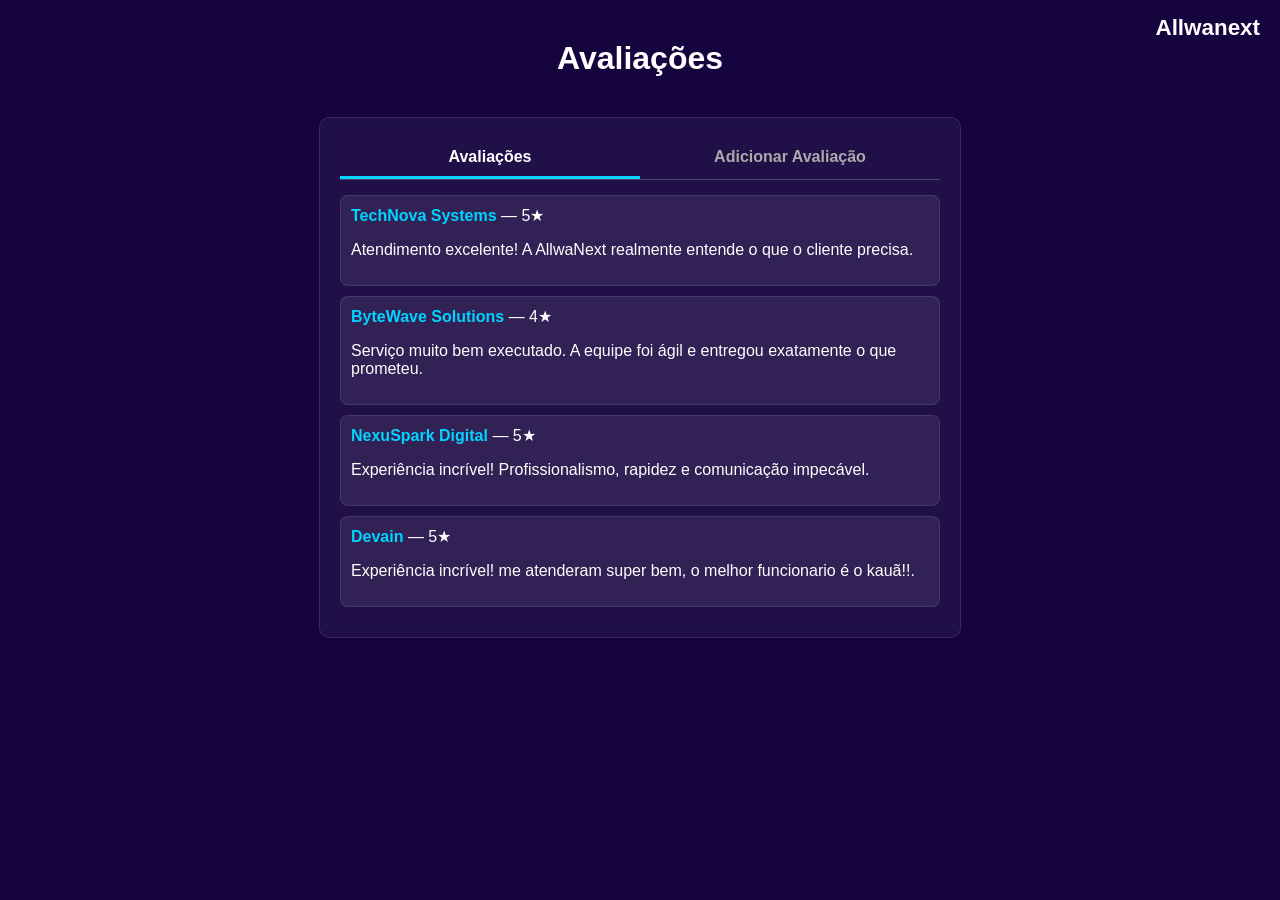
==== avaliacoes.html @ 5adbd8a2 "ATUALIZANDO TUDO" ====
<!--
  Este arquivo HTML mostra a aba de avaliaçao e também pra adicionar uma nova avaliação da própria pessoa
-->
<!DOCTYPE html>
<html lang="pt-br">
<head>
  <!-- Metadados obrigatórios para charset e responsividade -->
  <meta charset="UTF-8">
  <meta name="viewport" content="width=device-width, initial-scale=1">

  <!-- Título da página -->
  <title>Avaliações</title>

  <!-- Importação do arquivo CSS externo -->
  <link rel="stylesheet" href="avaliacao.css">
  <style>
    .logo {
      position: absolute;
      top: 15px;
      right: 20px;
      font-size: 1.4rem;
      font-weight: bold;
      color: #fff;
      font-family: Arial, sans-serif;
    }
  </style>
</head>
<body>

<!-- Logo no canto superior direito -->
<div class="logo">Allwanext</div>

<!-- Título principal da página -->
<h1>Avaliações</h1>

<!-- Card principal que contém abas e conteúdo -->
<div class="card">

  <!-- Abas de navegação entre lista e novo envio -->
  <div class="tabs">
    <div class="tab active" data-tab="lista">Avaliações</div>
    <div class="tab" data-tab="nova">Adicionar Avaliação</div>
  </div>

  <!-- Painel da lista de avaliações -->
  <div id="lista" class="panel active">
    <!-- Conteúdo das avaliações será inserido via JavaScript -->
    <div id="reviews"></div>
  </div>

  <!-- Painel do formulário de nova avaliação -->
  <div id="nova" class="panel">
    <form id="form">

      <!-- Campo nome -->
      <label>Seu nome:</label>
      <input type="text" id="nome">

      <!-- Área de estrelas clicáveis para nota -->
      <label>Nota:</label>
      <div class="stars" id="rating">
        <span data-v="1">★</span>
        <span data-v="2">★</span>
        <span data-v="3">★</span>
        <span data-v="4">★</span>
        <span data-v="5">★</span>
      </div>

      <!-- Campo comentário -->
      <label>Comentário:</label>
      <textarea id="coment"></textarea>

      <!-- Botão para enviar avaliação -->
      <button>Enviar</button>
    </form>
  </div>

</div>

<script>
  // Valor padrão da nota selecionada
  let notas = 5;

  // Captura todas as estrelas
  const stars = document.querySelectorAll("#rating span");

  // Div onde as avaliações são exibidas
  const reviewsDiv = document.getElementById("reviews");

  // Função para ativar seleção visual das estrelas
  stars.forEach(s => {
    s.onclick = () => {
      notas = s.dataset.v;
      stars.forEach(x => x.style.opacity = x.dataset.v <= notas ? 1 : .3);
    };
  });

  // Controle de abas (ativa/desativa painéis)
  document.querySelectorAll(".tab").forEach(t => {
    t.onclick = () => {
      document.querySelectorAll(".tab").forEach(x => x.classList.remove("active"));
      document.querySelectorAll(".panel").forEach(p => p.classList.remove("active"));

      t.classList.add("active");
      document.getElementById(t.dataset.tab).classList.add("active");
    };
  });

  // Lista inicial de avaliações de exemplo
   const lista = [
  { nome: "TechNova Systems", nota: 5, msg: "Atendimento excelente! A AllwaNext realmente entende o que o cliente precisa." },
  { nome: "ByteWave Solutions", nota: 4, msg: "Serviço muito bem executado. A equipe foi ágil e entregou exatamente o que prometeu." },
  { nome: "NexuSpark Digital", nota: 5, msg: "Experiência incrível! Profissionalismo, rapidez e comunicação impecável." },
  { nome: "Devain", nota: 5, msg: "Experiência incrível! me atenderam super bem, o melhor funcionario é o kauã!!." }
];


  // Função que renderiza a lista de avaliações na tela
  function render() {
    reviewsDiv.innerHTML = lista.map(r => `
      <div class="review">
        <strong>${r.nome}</strong> — ${r.nota}★
        <p>${r.msg}</p>
      </div>
    `).join("");
  }

  // Renderiza avaliações iniciais
  render();

  // Controle do envio do formulário
  form.onsubmit = (e) => {
    e.preventDefault();

    const nome = document.getElementById("nome").value || "Anônimo";
    const msg = document.getElementById("coment").value;

    // Adiciona nova avaliação ao início da lista
    lista.unshift({ nome, nota: notas, msg });
    render();

    // Limpa formulário e reseta estrelas
    form.reset();
    notas = 5;
    stars.forEach(x => x.style.opacity = 1);

    // Volta para a aba de lista após enviar
    document.querySelector("[data-tab='lista']").click();
  };
</script>

</body>
</html>
---- avaliacao.css ----
/* ================= ESTILO GERAL DA PÁGINA =================
   Define cor de fundo, fonte básica e cor padrão do texto.
   Deixa o visual escuro e moderno. */
body {
  background: #16043f;
  color: #fff;
  font-family: Arial, sans-serif;
  margin: 0;
  padding: 0;
}

/* Título principal da página */
h1 {
  text-align: center;
  margin-top: 40px;
  font-size: 2rem;
  font-weight: bold;
}

/* ================= CARD PRINCIPAL =================
   Caixa central onde ficam as abas, avaliações e formulário.
   Usa glassmorphism leve com blur e transparência. */
.card {
  width: 90%;
  max-width: 600px;
  margin: 40px auto;
  background: rgba(255, 255, 255, 0.05);
  padding: 20px;
  border-radius: 10px;
  backdrop-filter: blur(6px);
  border: 1px solid rgba(255, 255, 255, 0.1);
}

/* ================= LOGO SUPERIOR DIREITA =================
   Mostra a marca "AllwaNext" no topo, em branco e negrito. */
.logo {
  position: absolute;
  top: 15px;
  right: 20px;
  font-size: 1.4rem;
  font-weight: bold;
  color: #fff;
  font-family: Arial, sans-serif;
}

/* ================= ABAS =================
   São usadas para alternar entre a lista e o formulário.
   A aba ativa muda de cor e ganha linha inferior. */
.tabs {
  display: flex;
  border-bottom: 1px solid rgba(255, 255, 255, 0.2);
  margin-bottom: 15px;
}

.tab {
  flex: 1;
  text-align: center;
  padding: 10px;
  cursor: pointer;
  font-weight: bold;
  color: #aaa;
}

.tab.active {
  color: #fff;
  border-bottom: 3px solid #00d4ff;
}

/* ================= PAINÉIS =================
   Apenas o painel ativo é exibido. */
.panel {
  display: none;
}
.panel.active {
  display: block;
}

/* ================= LISTA DE AVALIAÇÕES =================
   Cada avaliação é exibida como um card interno. */
.review {
  background: rgba(255, 255, 255, 0.07);
  padding: 10px;
  margin-bottom: 10px;
  border-radius: 8px;
  border: 1px solid rgba(255, 255, 255, 0.1);
}

.review strong {
  color: #00d4ff; /* Nome do usuário destacado */
}

/* ================= FORMULÁRIO =================
   Campos de texto e textarea estilizados com transparência.
   Mantém visual coerente com o tema escuro. */
form label {
  display: block;
  margin-top: 10px;
  margin-bottom: 5px;
  font-weight: bold;
}

input,
textarea {
  width: 100%;
  padding: 10px;
  border-radius: 6px;
  border: none;
  margin-bottom: 10px;
  background: rgba(255, 255, 255, 0.15);
  color: #fff;
}

/* ================= ESTRELAS =================
   Estrelas clicáveis para selecionar a nota.
   Mudam de opacidade conforme a nota escolhida. */
.stars span {
  font-size: 22px;
  cursor: pointer;
  margin-right: 4px;
  opacity: .3;
  transition: .2s;
}

.stars span:hover {
  opacity: 1;
}

/* ================= BOTÃO DE ENVIO =================
   Botão com destaque azul neon para combinar com estilo tecnológico. */
button {
  width: 100%;
  padding: 12px;
  border: none;
  background: #00d4ff;
  color: #000;
  font-weight: bold;
  font-size: 1rem;
  border-radius: 6px;
  cursor: pointer;
  margin-top: 10px;
  transition: .2s;
}

button:hover {
  background: #00aacc; /* Tom mais escuro ao passar o mouse */
}
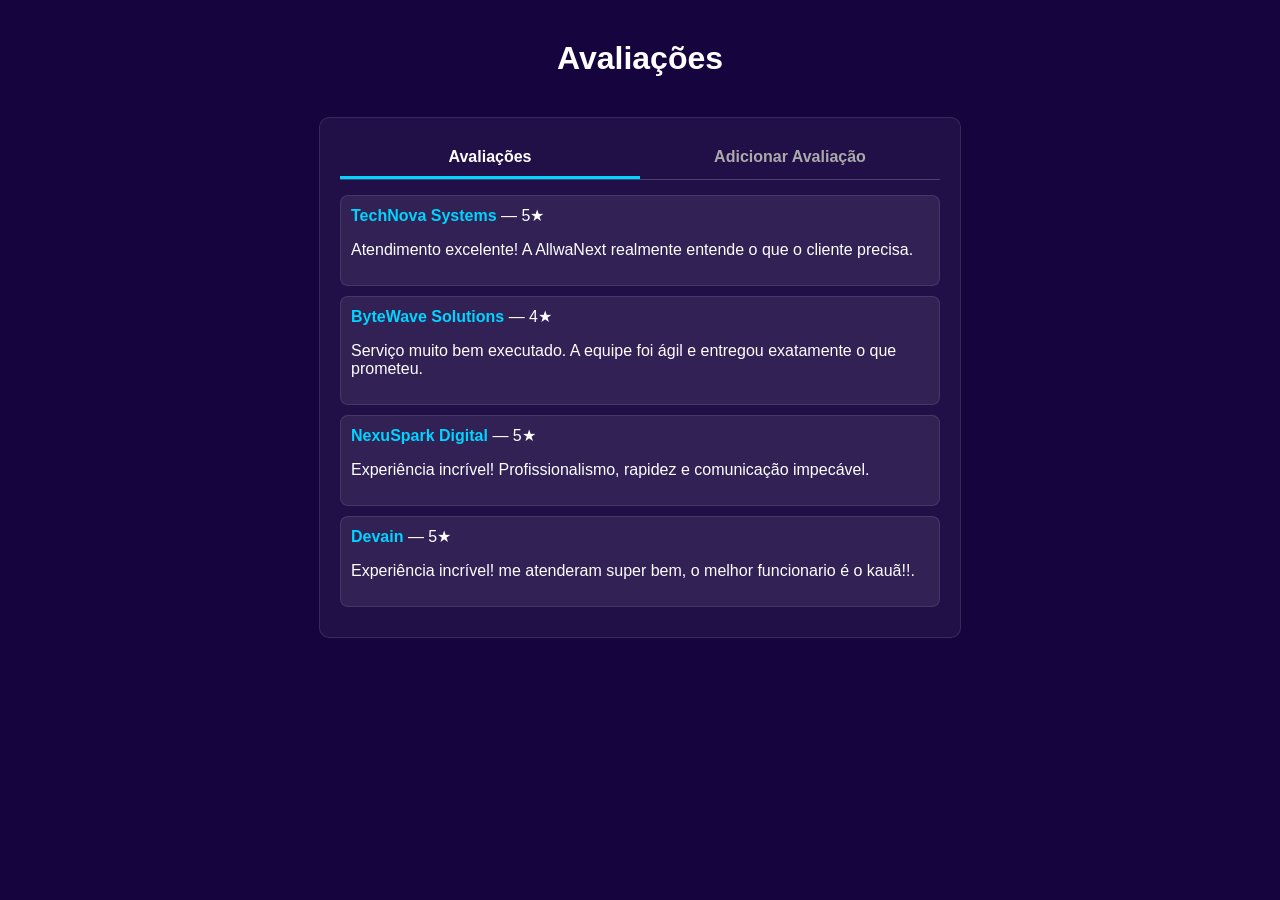
==== commit 1f1c7e87: "Ultimo salvamento dos códigos" ====
--- a/avaliacoes.html
+++ b/avaliacoes.html
@@ -28,7 +28,7 @@
 <body>
 
 <!-- Logo no canto superior direito -->
-<div class="logo">Allwanext</div>
+<div class="logo"></div>
 
 <!-- Título principal da página -->
 <h1>Avaliações</h1>
